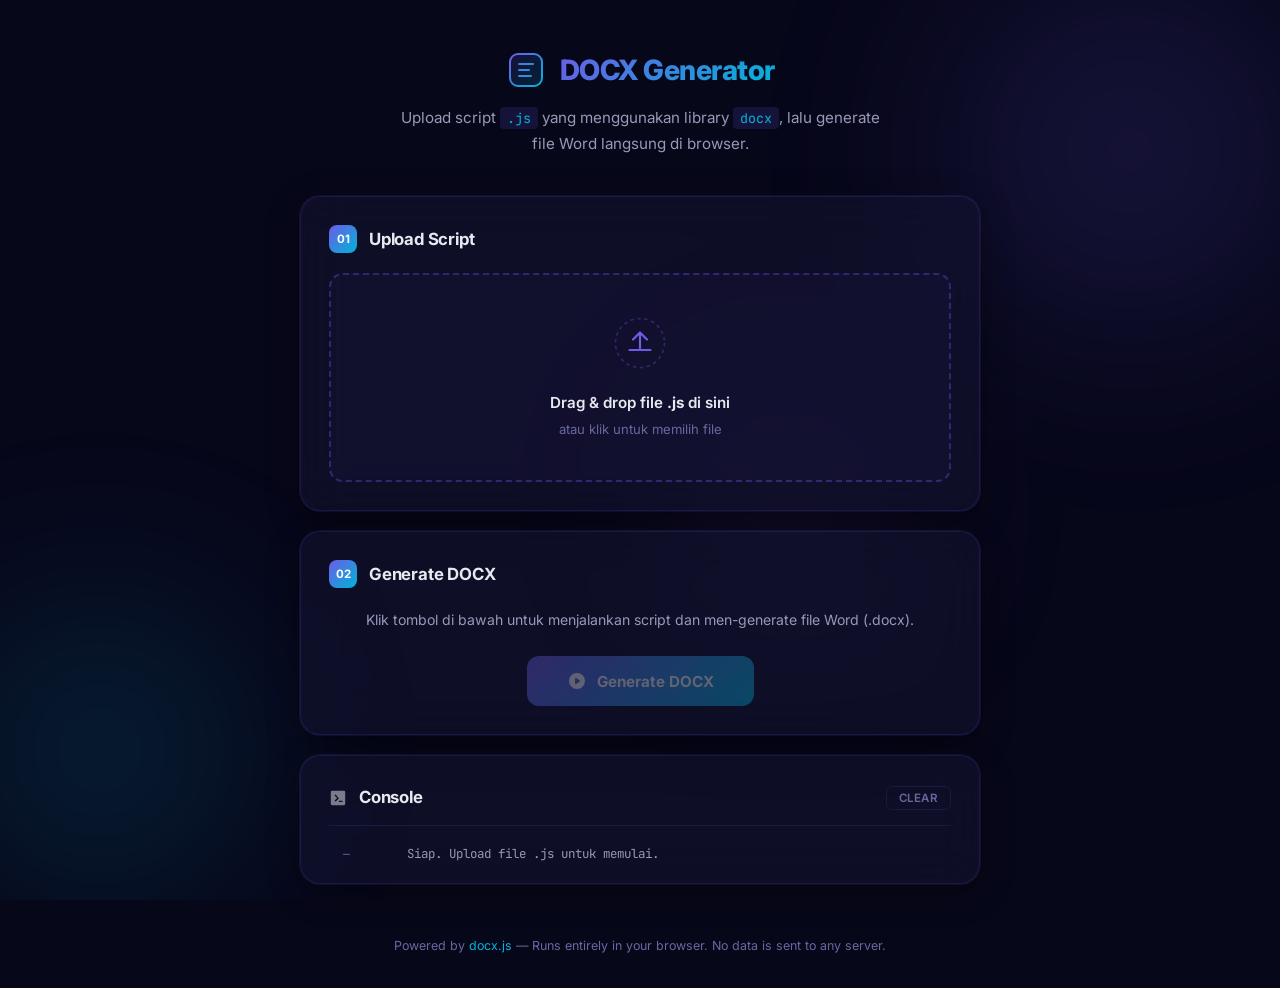
==== index.html @ 089bc42f "init project by claude" ====
<!DOCTYPE html>
<html lang="id">

<head>
    <meta charset="UTF-8">
    <meta name="viewport" content="width=device-width, initial-scale=1.0">
    <title>Claude Docx Generator</title>
    <meta name="description"
        content="Upload a JavaScript file that uses the docx library and generate Word documents directly in your browser. No server needed.">
    <link rel="preconnect" href="https://fonts.googleapis.com">
    <link rel="preconnect" href="https://fonts.gstatic.com" crossorigin>
    <link
        href="https://fonts.googleapis.com/css2?family=Inter:wght@400;500;600;700;800&family=JetBrains+Mono:wght@400;500&display=swap"
        rel="stylesheet">
    <link rel="stylesheet" href="style.css">
</head>

<body>

    <!-- Background animated orbs -->
    <div class="bg-orbs" aria-hidden="true">
        <div class="orb orb-1"></div>
        <div class="orb orb-2"></div>
        <div class="orb orb-3"></div>
    </div>

    <div class="container">
        <!-- Header -->
        <header class="header">
            <div class="logo">
                <svg class="logo-icon" viewBox="0 0 40 40" fill="none" xmlns="http://www.w3.org/2000/svg">
                    <rect x="4" y="4" width="32" height="32" rx="8" fill="url(#logoGrad)" opacity="0.15" />
                    <rect x="4" y="4" width="32" height="32" rx="8" stroke="url(#logoGrad)" stroke-width="2" />
                    <path d="M13 14h14M13 20h10M13 26h12" stroke="url(#logoGrad)" stroke-width="2"
                        stroke-linecap="round" />
                    <defs>
                        <linearGradient id="logoGrad" x1="4" y1="4" x2="36" y2="36" gradientUnits="userSpaceOnUse">
                            <stop stop-color="#6c5ce7" />
                            <stop offset="1" stop-color="#00b4d8" />
                        </linearGradient>
                    </defs>
                </svg>
                <h1>DOCX Generator</h1>
            </div>
            <p class="subtitle">Upload script <code>.js</code> yang menggunakan library <code>docx</code>, lalu generate
                file Word langsung di browser.</p>
        </header>

        <main>
            <!-- Upload Card -->
            <div class="card upload-card" id="upload-card">
                <div class="card-header">
                    <span class="card-badge">01</span>
                    <h2>Upload Script</h2>
                </div>

                <div class="drop-zone" id="drop-zone">
                    <div class="drop-zone-content" id="drop-zone-content">
                        <svg class="upload-icon" viewBox="0 0 64 64" fill="none" xmlns="http://www.w3.org/2000/svg">
                            <circle cx="32" cy="32" r="28" stroke="currentColor" stroke-width="2" stroke-dasharray="4 4"
                                opacity="0.3" />
                            <path d="M32 20v18M24 28l8-8 8 8" stroke="currentColor" stroke-width="2.5"
                                stroke-linecap="round" stroke-linejoin="round" />
                            <path d="M20 40h24" stroke="currentColor" stroke-width="2.5" stroke-linecap="round" />
                        </svg>
                        <p class="drop-text">Drag & drop file <strong>.js</strong> di sini</p>
                        <p class="drop-subtext">atau klik untuk memilih file</p>
                    </div>
                    <input type="file" id="file-input" accept=".js" hidden>
                </div>

                <!-- File Info (hidden by default) -->
                <div class="file-info hidden" id="file-info">
                    <div class="file-info-left">
                        <svg class="file-icon" viewBox="0 0 24 24" fill="none" xmlns="http://www.w3.org/2000/svg">
                            <path d="M14 2H6a2 2 0 00-2 2v16a2 2 0 002 2h12a2 2 0 002-2V8l-6-6z" stroke="currentColor"
                                stroke-width="1.5" stroke-linecap="round" stroke-linejoin="round" />
                            <path d="M14 2v6h6" stroke="currentColor" stroke-width="1.5" stroke-linecap="round"
                                stroke-linejoin="round" />
                            <path d="M10 13l-2 2 2 2M14 13l2 2-2 2" stroke="currentColor" stroke-width="1.5"
                                stroke-linecap="round" stroke-linejoin="round" />
                        </svg>
                        <div>
                            <p class="file-name" id="file-name">—</p>
                            <p class="file-size" id="file-size">—</p>
                        </div>
                    </div>
                    <button class="btn-remove" id="btn-remove" title="Hapus file">
                        <svg viewBox="0 0 20 20" fill="currentColor" width="18" height="18">
                            <path
                                d="M6.28 5.22a.75.75 0 00-1.06 1.06L8.94 10l-3.72 3.72a.75.75 0 101.06 1.06L10 11.06l3.72 3.72a.75.75 0 101.06-1.06L11.06 10l3.72-3.72a.75.75 0 00-1.06-1.06L10 8.94 6.28 5.22z" />
                        </svg>
                    </button>
                </div>

                <!-- Code Preview -->
                <div class="code-preview hidden" id="code-preview">
                    <div class="code-preview-header">
                        <span>Preview</span>
                        <span class="code-preview-lines" id="preview-lines">—</span>
                    </div>
                    <pre id="code-preview-content"></pre>
                </div>
            </div>

            <!-- Generate Card -->
            <div class="card generate-card" id="generate-card">
                <div class="card-header">
                    <span class="card-badge">02</span>
                    <h2>Generate DOCX</h2>
                </div>

                <div class="generate-body">
                    <p class="generate-desc">Klik tombol di bawah untuk menjalankan script dan men-generate file Word
                        (.docx).</p>

                    <button class="btn-generate" id="btn-generate" disabled>
                        <span class="btn-text" id="btn-text">
                            <svg viewBox="0 0 20 20" fill="currentColor" width="20" height="20">
                                <path fill-rule="evenodd"
                                    d="M10 18a8 8 0 100-16 8 8 0 000 16zM9.555 7.168A1 1 0 008 8v4a1 1 0 001.555.832l3-2a1 1 0 000-1.664l-3-2z"
                                    clip-rule="evenodd" />
                            </svg>
                            Generate DOCX
                        </span>
                        <span class="btn-loading hidden" id="btn-loading">
                            <svg class="spinner" viewBox="0 0 24 24" fill="none" width="20" height="20">
                                <circle cx="12" cy="12" r="10" stroke="currentColor" stroke-width="3" opacity="0.25" />
                                <path d="M12 2a10 10 0 019.95 9" stroke="currentColor" stroke-width="3"
                                    stroke-linecap="round" />
                            </svg>
                            Memproses...
                        </span>
                    </button>

                    <!-- Status Badge -->
                    <div class="status-badge hidden" id="status-badge">
                        <span class="status-icon" id="status-icon"></span>
                        <span class="status-text" id="status-text"></span>
                    </div>
                </div>
            </div>

            <!-- Console Card -->
            <div class="card console-card" id="console-card">
                <div class="card-header">
                    <svg viewBox="0 0 20 20" fill="currentColor" width="18" height="18" style="opacity:0.5">
                        <path fill-rule="evenodd"
                            d="M3.5 2A1.5 1.5 0 002 3.5v13A1.5 1.5 0 003.5 18h13a1.5 1.5 0 001.5-1.5v-13A1.5 1.5 0 0016.5 2h-13zM6 7l3 3-3 3 1.5 1L11 10.5 7.5 6 6 7zm5 6h4v1.5h-4V13z"
                            clip-rule="evenodd" />
                    </svg>
                    <h2>Console</h2>
                    <button class="btn-clear-console" id="btn-clear-console" title="Clear console">Clear</button>
                </div>
                <div class="console-output" id="console-output">
                    <div class="console-line console-info">
                        <span class="console-time">—</span>
                        <span>Siap. Upload file .js untuk memulai.</span>
                    </div>
                </div>
            </div>
        </main>

        <footer class="footer">
            <p>Powered by <a href="https://github.com/dolanmiu/docx" target="_blank" rel="noopener">docx.js</a> — Runs
                entirely in your browser. No data is sent to any server.</p>
        </footer>
    </div>

    <!-- Load docx library -->
    <div class="lib-loader" id="lib-loader">
        <div class="lib-loader-inner">
            <svg class="spinner" viewBox="0 0 24 24" fill="none" width="20" height="20">
                <circle cx="12" cy="12" r="10" stroke="currentColor" stroke-width="3" opacity="0.25" />
                <path d="M12 2a10 10 0 019.95 9" stroke="currentColor" stroke-width="3" stroke-linecap="round" />
            </svg>
            <span>Loading docx library...</span>
        </div>
    </div>
    <script src="docx.iife.js"></script>
    <script>
        // Check if docx loaded and dismiss indicator
        (function checkDocxLoaded() {
            const el = document.getElementById('lib-loader');
            if (window.docx && window.docx.Packer) {
                if (el) {
                    el.classList.add('loaded');
                    setTimeout(() => el.remove(), 600);
                }
                console.log('docx library loaded successfully');
            } else {
                // Retry in 200ms (library might still be parsing)
                setTimeout(checkDocxLoaded, 200);
            }
        })();
    </script>
    <script src="app.js"></script>
</body>

</html>
---- style.css ----
/* ================================================================
   DOCX Generator — Style Sheet
   Premium dark theme with glassmorphism and micro-animations
   ================================================================ */

/* ─── Reset & Base ─────────────────────────────────────────────── */
*,
*::before,
*::after {
    margin: 0;
    padding: 0;
    box-sizing: border-box;
}

:root {
    /* Colors */
    --bg-deep: #07071a;
    --bg-surface: rgba(16, 16, 40, 0.7);
    --bg-surface-hover: rgba(24, 24, 56, 0.8);
    --bg-card: rgba(20, 20, 50, 0.55);
    --border-subtle: rgba(108, 92, 231, 0.15);
    --border-accent: rgba(108, 92, 231, 0.4);
    --text-primary: #e8e8f0;
    --text-secondary: #9898b8;
    --text-muted: #6868a0;
    --accent-purple: #6c5ce7;
    --accent-cyan: #00b4d8;
    --accent-gradient: linear-gradient(135deg, #6c5ce7, #00b4d8);
    --accent-gradient-hover: linear-gradient(135deg, #7c6cf7, #10c4e8);
    --success: #00e676;
    --error: #ff5252;
    --warning: #ffd740;
    --info: #448aff;

    /* Typography */
    --font-sans: 'Inter', -apple-system, BlinkMacSystemFont, sans-serif;
    --font-mono: 'JetBrains Mono', 'Fira Code', monospace;

    /* Spacing */
    --radius-sm: 8px;
    --radius-md: 14px;
    --radius-lg: 20px;
    --radius-xl: 24px;

    /* Shadows */
    --shadow-card: 0 8px 32px rgba(0, 0, 0, 0.4), 0 0 0 1px var(--border-subtle);
    --shadow-glow: 0 0 40px rgba(108, 92, 231, 0.15);
    --shadow-btn: 0 4px 20px rgba(108, 92, 231, 0.3);
}

html {
    font-size: 16px;
    -webkit-font-smoothing: antialiased;
    -moz-osx-font-smoothing: grayscale;
}

body {
    font-family: var(--font-sans);
    background: var(--bg-deep);
    color: var(--text-primary);
    min-height: 100vh;
    overflow-x: hidden;
    line-height: 1.6;
}

code {
    font-family: var(--font-mono);
    background: rgba(108, 92, 231, 0.15);
    color: var(--accent-cyan);
    padding: 2px 7px;
    border-radius: 4px;
    font-size: 0.88em;
}

a {
    color: var(--accent-cyan);
    text-decoration: none;
    transition: color 0.2s;
}

a:hover {
    color: #40d4f8;
    text-decoration: underline;
}

/* ─── Background Orbs ──────────────────────────────────────────── */
.bg-orbs {
    position: fixed;
    inset: 0;
    z-index: 0;
    pointer-events: none;
    overflow: hidden;
}

.orb {
    position: absolute;
    border-radius: 50%;
    filter: blur(100px);
    opacity: 0.25;
    animation: orbFloat 20s ease-in-out infinite;
}

.orb-1 {
    width: 500px;
    height: 500px;
    background: radial-gradient(circle, #6c5ce7, transparent 70%);
    top: -100px;
    right: -100px;
    animation-delay: 0s;
}

.orb-2 {
    width: 400px;
    height: 400px;
    background: radial-gradient(circle, #00b4d8, transparent 70%);
    bottom: -50px;
    left: -100px;
    animation-delay: -7s;
}

.orb-3 {
    width: 300px;
    height: 300px;
    background: radial-gradient(circle, #764ba2, transparent 70%);
    top: 40%;
    left: 50%;
    animation-delay: -14s;
}

@keyframes orbFloat {
    0%, 100% { transform: translate(0, 0) scale(1); }
    25% { transform: translate(30px, -40px) scale(1.05); }
    50% { transform: translate(-20px, 20px) scale(0.95); }
    75% { transform: translate(15px, 30px) scale(1.02); }
}

/* ─── Container & Layout ───────────────────────────────────────── */
.container {
    position: relative;
    z-index: 1;
    max-width: 720px;
    margin: 0 auto;
    padding: 48px 20px 32px;
    min-height: 100vh;
    display: flex;
    flex-direction: column;
}

/* ─── Header ───────────────────────────────────────────────────── */
.header {
    text-align: center;
    margin-bottom: 40px;
}

.logo {
    display: inline-flex;
    align-items: center;
    gap: 14px;
    margin-bottom: 12px;
}

.logo-icon {
    width: 40px;
    height: 40px;
    flex-shrink: 0;
}

.logo h1 {
    font-size: 1.75rem;
    font-weight: 800;
    background: var(--accent-gradient);
    -webkit-background-clip: text;
    -webkit-text-fill-color: transparent;
    background-clip: text;
    letter-spacing: -0.5px;
}

.subtitle {
    font-size: 0.95rem;
    color: var(--text-secondary);
    max-width: 500px;
    margin: 0 auto;
    line-height: 1.7;
}

/* ─── Cards ────────────────────────────────────────────────────── */
.card {
    background: var(--bg-card);
    backdrop-filter: blur(24px);
    -webkit-backdrop-filter: blur(24px);
    border: 1px solid var(--border-subtle);
    border-radius: var(--radius-lg);
    padding: 28px;
    margin-bottom: 20px;
    box-shadow: var(--shadow-card);
    transition: border-color 0.3s, box-shadow 0.3s;
}

.card:hover {
    border-color: var(--border-accent);
    box-shadow: var(--shadow-card), var(--shadow-glow);
}

.card-header {
    display: flex;
    align-items: center;
    gap: 12px;
    margin-bottom: 20px;
}

.card-header h2 {
    font-size: 1.05rem;
    font-weight: 700;
    color: var(--text-primary);
    letter-spacing: -0.2px;
}

.card-badge {
    display: inline-flex;
    align-items: center;
    justify-content: center;
    width: 28px;
    height: 28px;
    border-radius: 8px;
    background: var(--accent-gradient);
    color: #fff;
    font-size: 0.72rem;
    font-weight: 700;
    flex-shrink: 0;
}

/* ─── Drop Zone ────────────────────────────────────────────────── */
.drop-zone {
    position: relative;
    border: 2px dashed rgba(108, 92, 231, 0.35);
    border-radius: var(--radius-md);
    padding: 40px 20px;
    text-align: center;
    cursor: pointer;
    transition: all 0.35s cubic-bezier(0.4, 0, 0.2, 1);
    background: rgba(108, 92, 231, 0.04);
    overflow: hidden;
}

.drop-zone::before {
    content: '';
    position: absolute;
    inset: 0;
    background: var(--accent-gradient);
    opacity: 0;
    transition: opacity 0.35s;
    border-radius: inherit;
}

.drop-zone:hover,
.drop-zone.drag-over {
    border-color: var(--accent-purple);
    background: rgba(108, 92, 231, 0.08);
    transform: translateY(-2px);
    box-shadow: 0 8px 30px rgba(108, 92, 231, 0.15);
}

.drop-zone.drag-over::before {
    opacity: 0.06;
}

.drop-zone-content {
    position: relative;
    z-index: 1;
}

.upload-icon {
    width: 56px;
    height: 56px;
    color: var(--accent-purple);
    margin-bottom: 12px;
    transition: transform 0.35s;
}

.drop-zone:hover .upload-icon {
    transform: translateY(-4px);
}

.drop-text {
    font-size: 0.95rem;
    font-weight: 600;
    color: var(--text-primary);
    margin-bottom: 4px;
}

.drop-subtext {
    font-size: 0.82rem;
    color: var(--text-muted);
}

.drop-zone.has-file {
    border-style: solid;
    border-color: var(--success);
    background: rgba(0, 230, 118, 0.05);
}

/* ─── File Info ─────────────────────────────────────────────────── */
.file-info {
    display: flex;
    align-items: center;
    justify-content: space-between;
    padding: 14px 18px;
    background: rgba(0, 230, 118, 0.06);
    border: 1px solid rgba(0, 230, 118, 0.2);
    border-radius: var(--radius-sm);
    margin-top: 16px;
    animation: slideIn 0.35s cubic-bezier(0.4, 0, 0.2, 1);
}

.file-info-left {
    display: flex;
    align-items: center;
    gap: 12px;
}

.file-icon {
    width: 32px;
    height: 32px;
    color: var(--success);
    flex-shrink: 0;
}

.file-name {
    font-weight: 600;
    font-size: 0.9rem;
    color: var(--text-primary);
}

.file-size {
    font-size: 0.78rem;
    color: var(--text-secondary);
    margin-top: 2px;
}

.btn-remove {
    background: none;
    border: none;
    color: var(--text-muted);
    cursor: pointer;
    padding: 6px;
    border-radius: 6px;
    transition: all 0.2s;
    display: flex;
    align-items: center;
    justify-content: center;
}

.btn-remove:hover {
    color: var(--error);
    background: rgba(255, 82, 82, 0.1);
}

/* ─── Code Preview ──────────────────────────────────────────────── */
.code-preview {
    margin-top: 16px;
    border-radius: var(--radius-sm);
    overflow: hidden;
    border: 1px solid var(--border-subtle);
    animation: slideIn 0.35s cubic-bezier(0.4, 0, 0.2, 1);
}

.code-preview-header {
    display: flex;
    align-items: center;
    justify-content: space-between;
    padding: 8px 14px;
    background: rgba(255, 255, 255, 0.04);
    font-size: 0.75rem;
    font-weight: 600;
    color: var(--text-muted);
    text-transform: uppercase;
    letter-spacing: 0.5px;
}

.code-preview-lines {
    color: var(--text-muted);
    font-weight: 500;
    text-transform: none;
}

.code-preview pre {
    padding: 14px;
    font-family: var(--font-mono);
    font-size: 0.78rem;
    line-height: 1.65;
    color: var(--text-secondary);
    max-height: 200px;
    overflow-y: auto;
    background: rgba(0, 0, 0, 0.25);
    white-space: pre-wrap;
    word-break: break-all;
}

.code-preview pre::-webkit-scrollbar {
    width: 6px;
}

.code-preview pre::-webkit-scrollbar-track {
    background: transparent;
}

.code-preview pre::-webkit-scrollbar-thumb {
    background: rgba(108, 92, 231, 0.3);
    border-radius: 3px;
}

/* ─── Generate Card ────────────────────────────────────────────── */
.generate-body {
    text-align: center;
}

.generate-desc {
    font-size: 0.88rem;
    color: var(--text-secondary);
    margin-bottom: 24px;
    line-height: 1.7;
}

.btn-generate {
    display: inline-flex;
    align-items: center;
    justify-content: center;
    gap: 10px;
    padding: 14px 40px;
    border: none;
    border-radius: 12px;
    font-family: var(--font-sans);
    font-size: 0.95rem;
    font-weight: 700;
    color: #fff;
    background: var(--accent-gradient);
    cursor: pointer;
    transition: all 0.3s cubic-bezier(0.4, 0, 0.2, 1);
    box-shadow: var(--shadow-btn);
    position: relative;
    overflow: hidden;
    min-width: 220px;
    min-height: 50px;
}

.btn-generate::before {
    content: '';
    position: absolute;
    inset: 0;
    background: var(--accent-gradient-hover);
    opacity: 0;
    transition: opacity 0.3s;
}

.btn-generate:hover:not(:disabled) {
    transform: translateY(-2px);
    box-shadow: 0 8px 30px rgba(108, 92, 231, 0.45);
}

.btn-generate:hover:not(:disabled)::before {
    opacity: 1;
}

.btn-generate:active:not(:disabled) {
    transform: translateY(0);
}

.btn-generate:disabled {
    opacity: 0.35;
    cursor: not-allowed;
    box-shadow: none;
}

.btn-generate .btn-text,
.btn-generate .btn-loading {
    display: inline-flex;
    align-items: center;
    gap: 10px;
    position: relative;
    z-index: 1;
}

/* ─── Status Badge ──────────────────────────────────────────────── */
.status-badge {
    display: inline-flex;
    align-items: center;
    gap: 8px;
    margin-top: 20px;
    padding: 10px 20px;
    border-radius: 10px;
    font-size: 0.85rem;
    font-weight: 600;
    animation: slideIn 0.35s cubic-bezier(0.4, 0, 0.2, 1);
}

.status-badge.success {
    background: rgba(0, 230, 118, 0.1);
    border: 1px solid rgba(0, 230, 118, 0.25);
    color: var(--success);
}

.status-badge.error {
    background: rgba(255, 82, 82, 0.1);
    border: 1px solid rgba(255, 82, 82, 0.25);
    color: var(--error);
}

.status-badge.processing {
    background: rgba(68, 138, 255, 0.1);
    border: 1px solid rgba(68, 138, 255, 0.25);
    color: var(--info);
}

/* ─── Console Card ──────────────────────────────────────────────── */
.console-card {
    padding-bottom: 0;
}

.console-card .card-header {
    margin-bottom: 0;
    padding-bottom: 14px;
    border-bottom: 1px solid var(--border-subtle);
}

.btn-clear-console {
    margin-left: auto;
    background: none;
    border: 1px solid var(--border-subtle);
    color: var(--text-muted);
    font-family: var(--font-sans);
    font-size: 0.72rem;
    font-weight: 600;
    padding: 4px 12px;
    border-radius: 6px;
    cursor: pointer;
    transition: all 0.2s;
    text-transform: uppercase;
    letter-spacing: 0.3px;
}

.btn-clear-console:hover {
    color: var(--text-primary);
    border-color: var(--border-accent);
    background: rgba(108, 92, 231, 0.08);
}

.console-output {
    max-height: 260px;
    overflow-y: auto;
    padding: 14px 0;
    font-family: var(--font-mono);
    font-size: 0.78rem;
    line-height: 1.65;
}

.console-output::-webkit-scrollbar {
    width: 6px;
}

.console-output::-webkit-scrollbar-track {
    background: transparent;
}

.console-output::-webkit-scrollbar-thumb {
    background: rgba(108, 92, 231, 0.3);
    border-radius: 3px;
}

.console-line {
    padding: 4px 14px;
    display: flex;
    align-items: flex-start;
    gap: 12px;
    animation: consoleFade 0.3s ease-out;
    word-break: break-word;
}

.console-line + .console-line {
    border-top: 1px solid rgba(255, 255, 255, 0.03);
}

.console-time {
    color: var(--text-muted);
    font-size: 0.7rem;
    flex-shrink: 0;
    min-width: 52px;
    padding-top: 1px;
}

.console-info { color: var(--text-secondary); }
.console-success { color: var(--success); }
.console-error { color: var(--error); }
.console-warn { color: var(--warning); }
.console-system {
    color: var(--accent-cyan);
    font-style: italic;
}

/* ─── Spinner ──────────────────────────────────────────────────── */
.spinner {
    animation: spin 0.8s linear infinite;
}

@keyframes spin {
    to { transform: rotate(360deg); }
}

/* ─── Library Loader ───────────────────────────────────────────── */
.lib-loader {
    position: fixed;
    bottom: 24px;
    right: 24px;
    z-index: 100;
    background: var(--bg-card);
    backdrop-filter: blur(16px);
    -webkit-backdrop-filter: blur(16px);
    border: 1px solid var(--border-subtle);
    border-radius: var(--radius-sm);
    padding: 12px 20px;
    box-shadow: var(--shadow-card);
    transition: opacity 0.5s, transform 0.5s;
}

.lib-loader.loaded {
    opacity: 0;
    transform: translateY(10px);
    pointer-events: none;
}

.lib-loader-inner {
    display: flex;
    align-items: center;
    gap: 10px;
    font-size: 0.82rem;
    color: var(--text-secondary);
}

.lib-error {
    color: var(--error);
}

/* ─── Footer ───────────────────────────────────────────────────── */
.footer {
    margin-top: auto;
    padding-top: 32px;
    text-align: center;
}

.footer p {
    font-size: 0.78rem;
    color: var(--text-muted);
}

/* ─── Utilities ────────────────────────────────────────────────── */
.hidden {
    display: none !important;
}

/* ─── Animations ───────────────────────────────────────────────── */
@keyframes slideIn {
    from {
        opacity: 0;
        transform: translateY(8px);
    }
    to {
        opacity: 1;
        transform: translateY(0);
    }
}

@keyframes consoleFade {
    from { opacity: 0; }
    to { opacity: 1; }
}

@keyframes successPulse {
    0% { box-shadow: 0 0 0 0 rgba(0, 230, 118, 0.3); }
    70% { box-shadow: 0 0 0 12px rgba(0, 230, 118, 0); }
    100% { box-shadow: 0 0 0 0 rgba(0, 230, 118, 0); }
}

.success-pulse {
    animation: successPulse 1.2s ease-out;
}

/* ─── Responsive ───────────────────────────────────────────────── */
@media (max-width: 600px) {
    .container {
        padding: 28px 12px 20px;
    }

    .card {
        padding: 20px 16px;
        border-radius: var(--radius-md);
    }

    .logo h1 {
        font-size: 1.35rem;
    }

    .subtitle {
        font-size: 0.85rem;
    }

    .drop-zone {
        padding: 28px 16px;
    }

    .btn-generate {
        width: 100%;
    }

    .file-info {
        flex-direction: column;
        align-items: flex-start;
        gap: 12px;
    }

    .btn-remove {
        align-self: flex-end;
    }
}
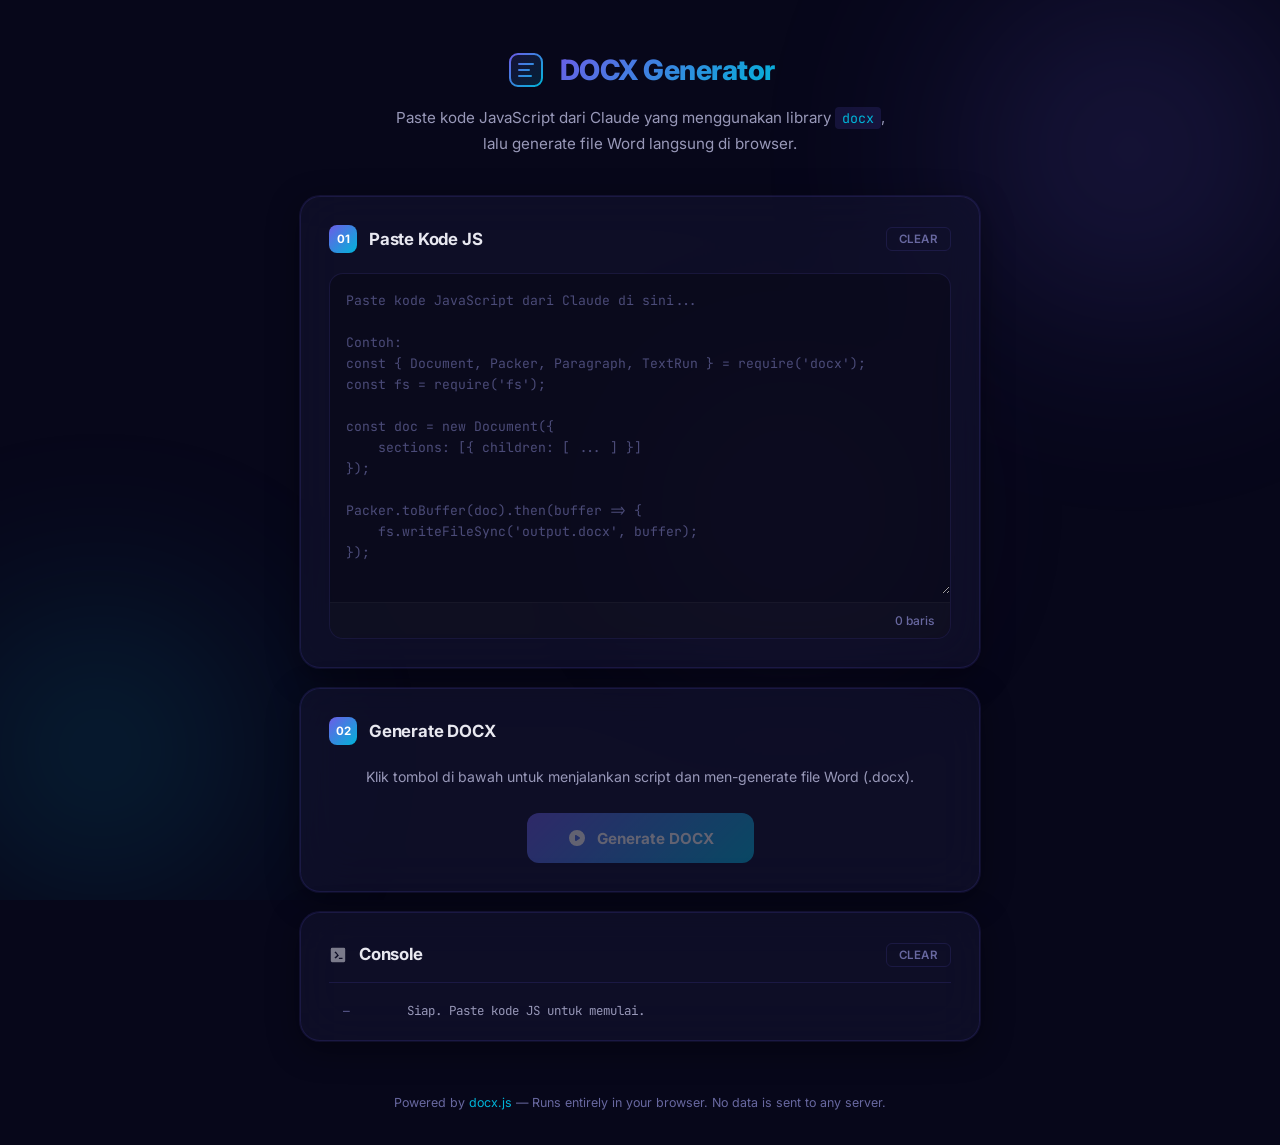
==== commit 83c41509: "renew function by change it to copy paste" ====
--- a/index.html
+++ b/index.html
@@ -42,64 +42,28 @@
                 </svg>
                 <h1>DOCX Generator</h1>
             </div>
-            <p class="subtitle">Upload script <code>.js</code> yang menggunakan library <code>docx</code>, lalu generate
-                file Word langsung di browser.</p>
+            <p class="subtitle">Paste kode JavaScript dari Claude yang menggunakan library <code>docx</code>, lalu generate file Word langsung di browser.</p>
         </header>
 
         <main>
-            <!-- Upload Card -->
+            <!-- Code Input Card -->
             <div class="card upload-card" id="upload-card">
                 <div class="card-header">
                     <span class="card-badge">01</span>
-                    <h2>Upload Script</h2>
+                    <h2>Paste Kode JS</h2>
+                    <button class="btn-clear-code" id="btn-clear-code" title="Hapus kode">Clear</button>
                 </div>
 
-                <div class="drop-zone" id="drop-zone">
-                    <div class="drop-zone-content" id="drop-zone-content">
-                        <svg class="upload-icon" viewBox="0 0 64 64" fill="none" xmlns="http://www.w3.org/2000/svg">
-                            <circle cx="32" cy="32" r="28" stroke="currentColor" stroke-width="2" stroke-dasharray="4 4"
-                                opacity="0.3" />
-                            <path d="M32 20v18M24 28l8-8 8 8" stroke="currentColor" stroke-width="2.5"
-                                stroke-linecap="round" stroke-linejoin="round" />
-                            <path d="M20 40h24" stroke="currentColor" stroke-width="2.5" stroke-linecap="round" />
-                        </svg>
-                        <p class="drop-text">Drag & drop file <strong>.js</strong> di sini</p>
-                        <p class="drop-subtext">atau klik untuk memilih file</p>
+                <div class="code-editor-wrap">
+                    <textarea 
+                        class="code-editor" 
+                        id="code-editor" 
+                        spellcheck="false" 
+                        placeholder="Paste kode JavaScript dari Claude di sini...&#10;&#10;Contoh:&#10;const { Document, Packer, Paragraph, TextRun } = require('docx');&#10;const fs = require('fs');&#10;&#10;const doc = new Document({&#10;    sections: [{ children: [ ... ] }]&#10;});&#10;&#10;Packer.toBuffer(doc).then(buffer => {&#10;    fs.writeFileSync('output.docx', buffer);&#10;});"
+                    ></textarea>
+                    <div class="code-editor-footer">
+                        <span class="code-line-count" id="code-line-count">0 baris</span>
                     </div>
-                    <input type="file" id="file-input" accept=".js" hidden>
-                </div>
-
-                <!-- File Info (hidden by default) -->
-                <div class="file-info hidden" id="file-info">
-                    <div class="file-info-left">
-                        <svg class="file-icon" viewBox="0 0 24 24" fill="none" xmlns="http://www.w3.org/2000/svg">
-                            <path d="M14 2H6a2 2 0 00-2 2v16a2 2 0 002 2h12a2 2 0 002-2V8l-6-6z" stroke="currentColor"
-                                stroke-width="1.5" stroke-linecap="round" stroke-linejoin="round" />
-                            <path d="M14 2v6h6" stroke="currentColor" stroke-width="1.5" stroke-linecap="round"
-                                stroke-linejoin="round" />
-                            <path d="M10 13l-2 2 2 2M14 13l2 2-2 2" stroke="currentColor" stroke-width="1.5"
-                                stroke-linecap="round" stroke-linejoin="round" />
-                        </svg>
-                        <div>
-                            <p class="file-name" id="file-name">—</p>
-                            <p class="file-size" id="file-size">—</p>
-                        </div>
-                    </div>
-                    <button class="btn-remove" id="btn-remove" title="Hapus file">
-                        <svg viewBox="0 0 20 20" fill="currentColor" width="18" height="18">
-                            <path
-                                d="M6.28 5.22a.75.75 0 00-1.06 1.06L8.94 10l-3.72 3.72a.75.75 0 101.06 1.06L10 11.06l3.72 3.72a.75.75 0 101.06-1.06L11.06 10l3.72-3.72a.75.75 0 00-1.06-1.06L10 8.94 6.28 5.22z" />
-                        </svg>
-                    </button>
-                </div>
-
-                <!-- Code Preview -->
-                <div class="code-preview hidden" id="code-preview">
-                    <div class="code-preview-header">
-                        <span>Preview</span>
-                        <span class="code-preview-lines" id="preview-lines">—</span>
-                    </div>
-                    <pre id="code-preview-content"></pre>
                 </div>
             </div>
 
@@ -155,7 +119,7 @@
                 <div class="console-output" id="console-output">
                     <div class="console-line console-info">
                         <span class="console-time">—</span>
-                        <span>Siap. Upload file .js untuk memulai.</span>
+                        <span>Siap. Paste kode JS untuk memulai.</span>
                     </div>
                 </div>
             </div>
--- a/style.css
+++ b/style.css
@@ -229,185 +229,97 @@
     flex-shrink: 0;
 }
 
-/* ─── Drop Zone ────────────────────────────────────────────────── */
-.drop-zone {
+/* ─── Code Editor ──────────────────────────────────────────────── */
+.btn-clear-code {
+    margin-left: auto;
+    background: none;
+    border: 1px solid var(--border-subtle);
+    color: var(--text-muted);
+    font-family: var(--font-sans);
+    font-size: 0.72rem;
+    font-weight: 600;
+    padding: 4px 12px;
+    border-radius: 6px;
+    cursor: pointer;
+    transition: all 0.2s;
+    text-transform: uppercase;
+    letter-spacing: 0.3px;
+}
+
+.btn-clear-code:hover {
+    color: var(--text-primary);
+    border-color: var(--border-accent);
+    background: rgba(108, 92, 231, 0.08);
+}
+
+.code-editor-wrap {
     position: relative;
-    border: 2px dashed rgba(108, 92, 231, 0.35);
+    border: 1px solid var(--border-subtle);
     border-radius: var(--radius-md);
-    padding: 40px 20px;
-    text-align: center;
-    cursor: pointer;
-    transition: all 0.35s cubic-bezier(0.4, 0, 0.2, 1);
-    background: rgba(108, 92, 231, 0.04);
+    background: rgba(0, 0, 0, 0.25);
     overflow: hidden;
-}
-
-.drop-zone::before {
-    content: '';
-    position: absolute;
-    inset: 0;
-    background: var(--accent-gradient);
-    opacity: 0;
-    transition: opacity 0.35s;
-    border-radius: inherit;
-}
-
-.drop-zone:hover,
-.drop-zone.drag-over {
+    transition: all 0.3s ease;
+}
+
+.code-editor-wrap:focus-within {
     border-color: var(--accent-purple);
-    background: rgba(108, 92, 231, 0.08);
-    transform: translateY(-2px);
-    box-shadow: 0 8px 30px rgba(108, 92, 231, 0.15);
-}
-
-.drop-zone.drag-over::before {
-    opacity: 0.06;
-}
-
-.drop-zone-content {
-    position: relative;
-    z-index: 1;
-}
-
-.upload-icon {
-    width: 56px;
-    height: 56px;
-    color: var(--accent-purple);
-    margin-bottom: 12px;
-    transition: transform 0.35s;
-}
-
-.drop-zone:hover .upload-icon {
-    transform: translateY(-4px);
-}
-
-.drop-text {
-    font-size: 0.95rem;
-    font-weight: 600;
+    box-shadow: 0 0 20px rgba(108, 92, 231, 0.15);
+}
+
+.code-editor {
+    width: 100%;
+    height: 320px;
+    background: transparent;
+    border: none;
+    outline: none;
+    resize: vertical;
+    padding: 16px;
+    font-family: var(--font-mono);
+    font-size: 0.82rem;
+    line-height: 1.6;
     color: var(--text-primary);
-    margin-bottom: 4px;
-}
-
-.drop-subtext {
-    font-size: 0.82rem;
+    white-space: pre;
+    tab-size: 4;
+    overflow-y: auto;
+}
+
+.code-editor::placeholder {
     color: var(--text-muted);
-}
-
-.drop-zone.has-file {
-    border-style: solid;
-    border-color: var(--success);
-    background: rgba(0, 230, 118, 0.05);
-}
-
-/* ─── File Info ─────────────────────────────────────────────────── */
-.file-info {
+    opacity: 0.7;
+}
+
+.code-editor::-webkit-scrollbar {
+    width: 8px;
+    height: 8px;
+}
+
+.code-editor::-webkit-scrollbar-track {
+    background: transparent;
+}
+
+.code-editor::-webkit-scrollbar-thumb {
+    background: rgba(108, 92, 231, 0.25);
+    border-radius: 4px;
+}
+
+.code-editor::-webkit-scrollbar-thumb:hover {
+    background: rgba(108, 92, 231, 0.45);
+}
+
+.code-editor-footer {
     display: flex;
-    align-items: center;
-    justify-content: space-between;
-    padding: 14px 18px;
-    background: rgba(0, 230, 118, 0.06);
-    border: 1px solid rgba(0, 230, 118, 0.2);
-    border-radius: var(--radius-sm);
-    margin-top: 16px;
-    animation: slideIn 0.35s cubic-bezier(0.4, 0, 0.2, 1);
-}
-
-.file-info-left {
-    display: flex;
-    align-items: center;
-    gap: 12px;
-}
-
-.file-icon {
-    width: 32px;
-    height: 32px;
-    color: var(--success);
-    flex-shrink: 0;
-}
-
-.file-name {
-    font-weight: 600;
-    font-size: 0.9rem;
-    color: var(--text-primary);
-}
-
-.file-size {
-    font-size: 0.78rem;
-    color: var(--text-secondary);
-    margin-top: 2px;
-}
-
-.btn-remove {
-    background: none;
-    border: none;
+    justify-content: flex-end;
+    padding: 8px 16px;
+    background: rgba(255, 255, 255, 0.02);
+    border-top: 1px solid rgba(255, 255, 255, 0.03);
+    font-size: 0.75rem;
     color: var(--text-muted);
-    cursor: pointer;
-    padding: 6px;
-    border-radius: 6px;
-    transition: all 0.2s;
-    display: flex;
-    align-items: center;
-    justify-content: center;
-}
-
-.btn-remove:hover {
-    color: var(--error);
-    background: rgba(255, 82, 82, 0.1);
-}
-
-/* ─── Code Preview ──────────────────────────────────────────────── */
-.code-preview {
-    margin-top: 16px;
-    border-radius: var(--radius-sm);
-    overflow: hidden;
-    border: 1px solid var(--border-subtle);
-    animation: slideIn 0.35s cubic-bezier(0.4, 0, 0.2, 1);
-}
-
-.code-preview-header {
-    display: flex;
-    align-items: center;
-    justify-content: space-between;
-    padding: 8px 14px;
-    background: rgba(255, 255, 255, 0.04);
-    font-size: 0.75rem;
-    font-weight: 600;
-    color: var(--text-muted);
-    text-transform: uppercase;
-    letter-spacing: 0.5px;
-}
-
-.code-preview-lines {
-    color: var(--text-muted);
+}
+
+.code-line-count {
     font-weight: 500;
-    text-transform: none;
-}
-
-.code-preview pre {
-    padding: 14px;
-    font-family: var(--font-mono);
-    font-size: 0.78rem;
-    line-height: 1.65;
-    color: var(--text-secondary);
-    max-height: 200px;
-    overflow-y: auto;
-    background: rgba(0, 0, 0, 0.25);
-    white-space: pre-wrap;
-    word-break: break-all;
-}
-
-.code-preview pre::-webkit-scrollbar {
-    width: 6px;
-}
-
-.code-preview pre::-webkit-scrollbar-track {
-    background: transparent;
-}
-
-.code-preview pre::-webkit-scrollbar-thumb {
-    background: rgba(108, 92, 231, 0.3);
-    border-radius: 3px;
-}
+}
+
 
 /* ─── Generate Card ────────────────────────────────────────────── */
 .generate-body {
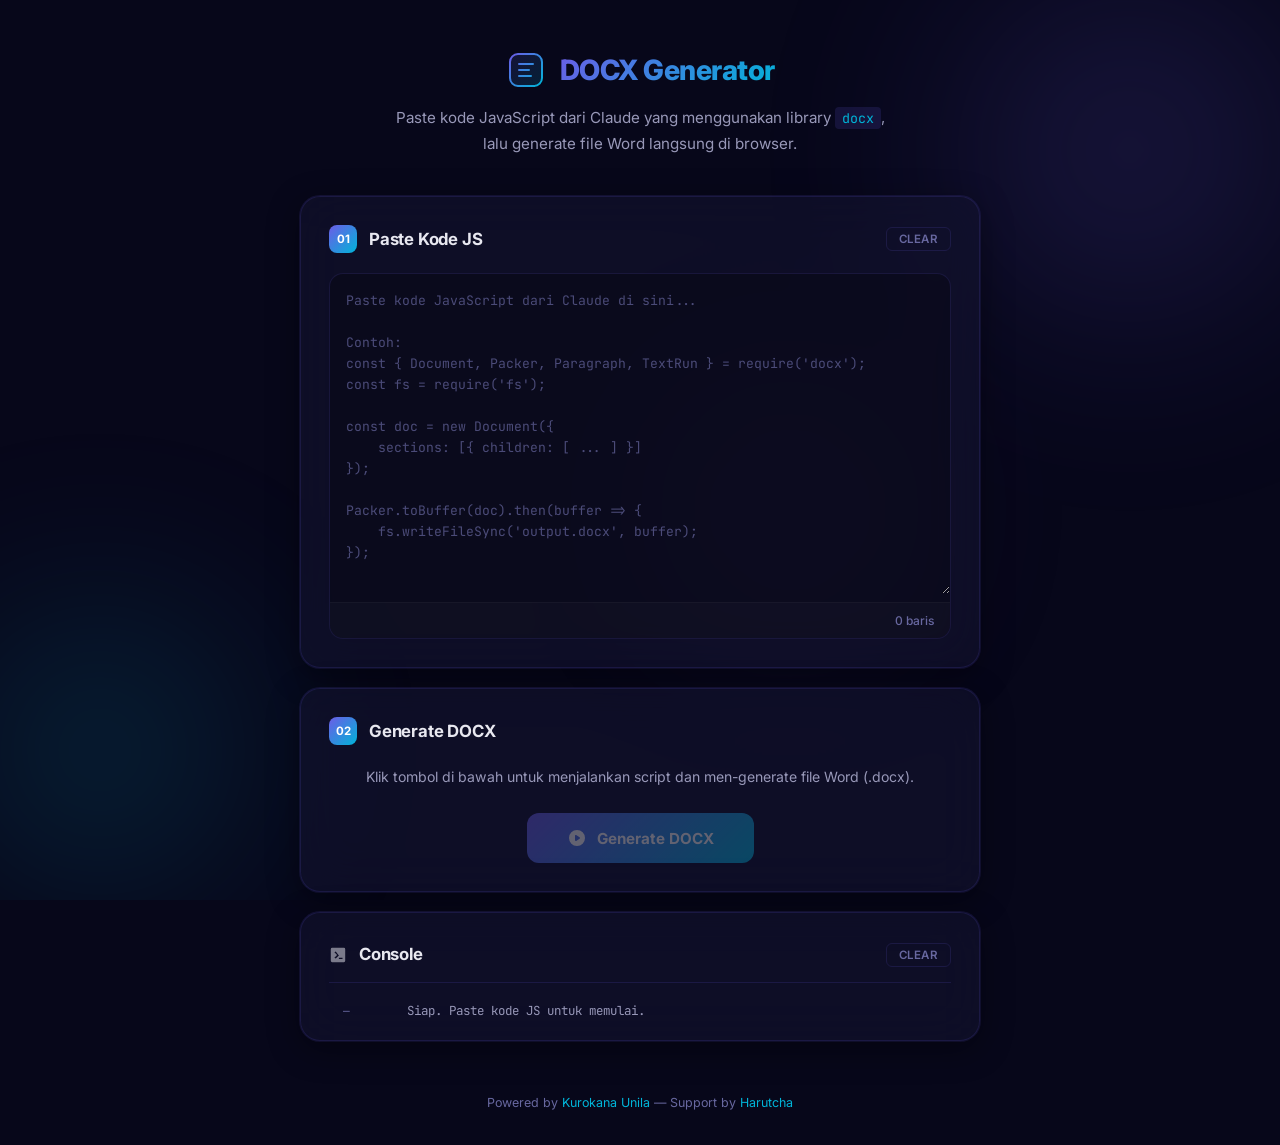
==== commit 38e7f7a1: "Update index.html" ====
--- a/index.html
+++ b/index.html
@@ -12,7 +12,7 @@
     <link
         href="https://fonts.googleapis.com/css2?family=Inter:wght@400;500;600;700;800&family=JetBrains+Mono:wght@400;500&display=swap"
         rel="stylesheet">
-    <link rel="stylesheet" href="style.css">
+    <link rel="stylesheet" href="style.css?v=1.1">
 </head>
 
 <body>
@@ -126,8 +126,9 @@
         </main>
 
         <footer class="footer">
-            <p>Powered by <a href="https://github.com/dolanmiu/docx" target="_blank" rel="noopener">docx.js</a> — Runs
-                entirely in your browser. No data is sent to any server.</p>
+            <p>Powered by <a href="https://github.com/kurokana/Claude-File-Generator" target="_blank"
+                    rel="noopener">Kurokana Unila</a> — Support by <a href="https://saweria.co/harutcha"
+                    target="_blank">Harutcha</a></p>
         </footer>
     </div>
 
@@ -158,7 +159,7 @@
             }
         })();
     </script>
-    <script src="app.js"></script>
+    <script src="app.js?v=1.1"></script>
 </body>
 
-</html>+</html>
